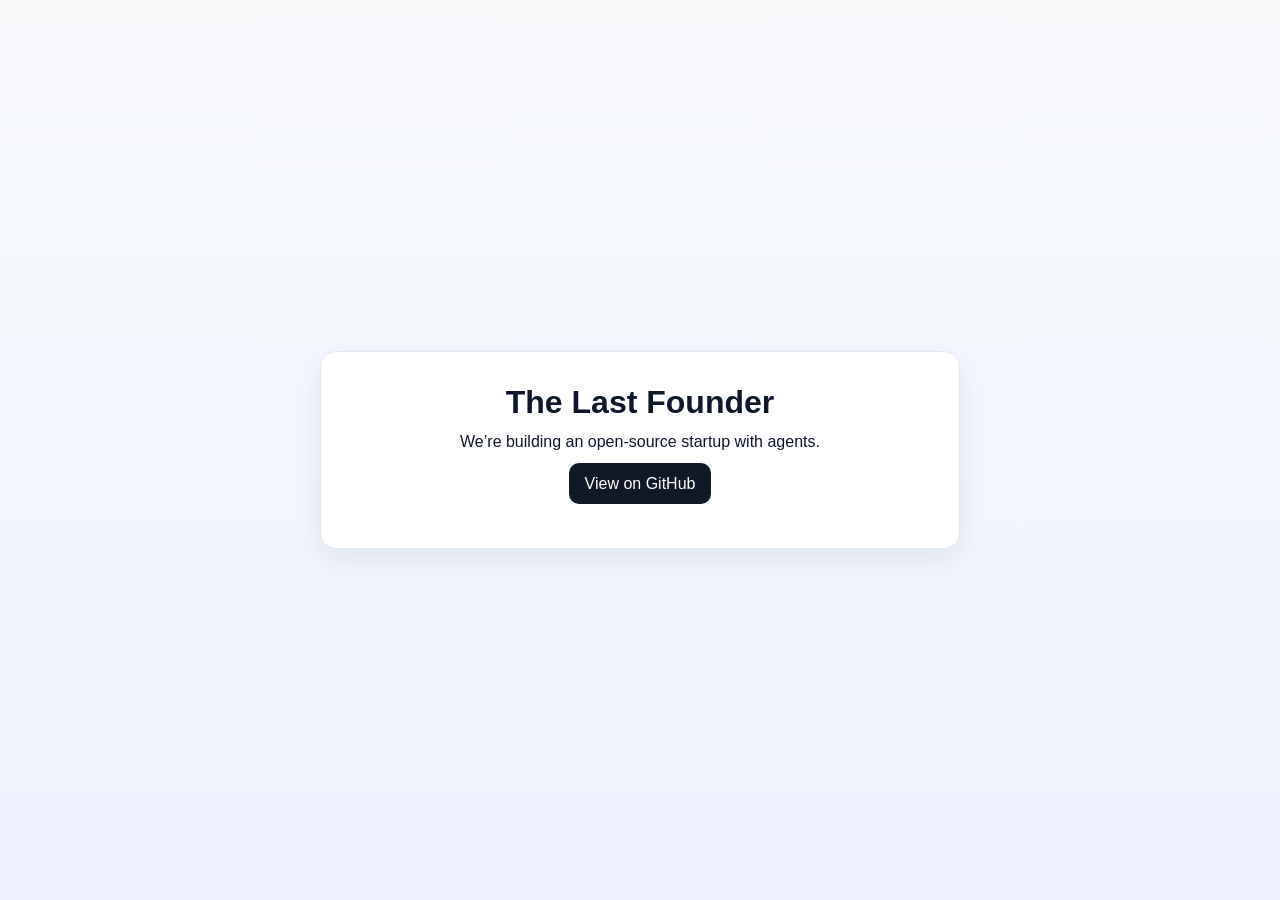
==== index.html @ 5f0b403e "Add basic GitHub Pages landing page" ====
<!doctype html>
<html lang="en">
<head>
  <meta charset="utf-8" />
  <meta name="viewport" content="width=device-width, initial-scale=1" />
  <title>The Last Founder</title>
  <link rel="stylesheet" href="./styles.css" />
</head>
<body>
  <main class="card">
    <h1>The Last Founder</h1>
    <p>We’re building an open-source startup with agents.</p>
    <p><a class="button" href="https://github.com/The-Last-Founder/Main">View on GitHub</a></p>
  </main>
</body>
</html>
---- styles.css ----
* {
  box-sizing: border-box;
}

body {
  margin: 0;
  min-height: 100vh;
  display: grid;
  place-items: center;
  font-family: -apple-system, BlinkMacSystemFont, "Segoe UI", Roboto, Helvetica, Arial, sans-serif;
  background: linear-gradient(180deg, #f8fafc 0%, #eef2ff 100%);
  color: #0f172a;
}

.card {
  width: min(640px, 92vw);
  background: #ffffff;
  border: 1px solid #e2e8f0;
  border-radius: 16px;
  padding: 2rem;
  box-shadow: 0 10px 30px rgba(15, 23, 42, 0.08);
  text-align: center;
}

h1 {
  margin-top: 0;
  margin-bottom: 0.75rem;
}

p {
  margin: 0.75rem 0;
}

.button {
  display: inline-block;
  text-decoration: none;
  background: #111827;
  color: #ffffff;
  padding: 0.7rem 1rem;
  border-radius: 10px;
}

.button:hover,
.button:focus-visible {
  background: #1f2937;
}
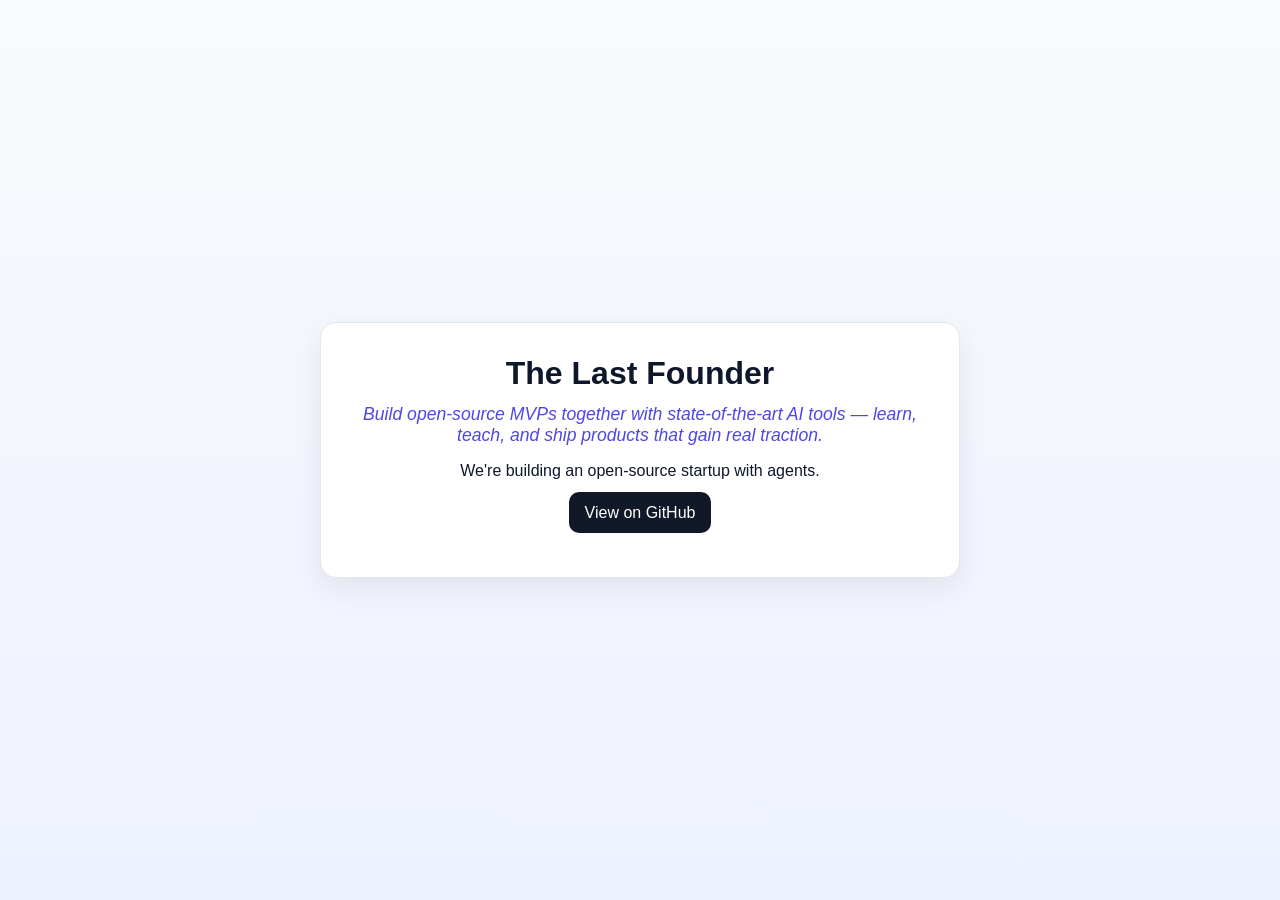
==== commit 0ce82bc5: "Add tagline to homepage and README" ====
--- a/index.html
+++ b/index.html
@@ -9,7 +9,8 @@
 <body>
   <main class="card">
     <h1>The Last Founder</h1>
-    <p>We’re building an open-source startup with agents.</p>
+    <p class="tagline">Build open-source MVPs together with state-of-the-art AI tools — learn, teach, and ship products that gain real traction.</p>
+    <p>We're building an open-source startup with agents.</p>
     <p><a class="button" href="https://github.com/The-Last-Founder/Main">View on GitHub</a></p>
   </main>
 </body>
--- a/styles.css
+++ b/styles.css
@@ -31,6 +31,13 @@
   margin: 0.75rem 0;
 }
 
+.tagline {
+  font-size: 1.1rem;
+  font-style: italic;
+  color: #4f46e5;
+  margin-bottom: 1rem;
+}
+
 .button {
   display: inline-block;
   text-decoration: none;
